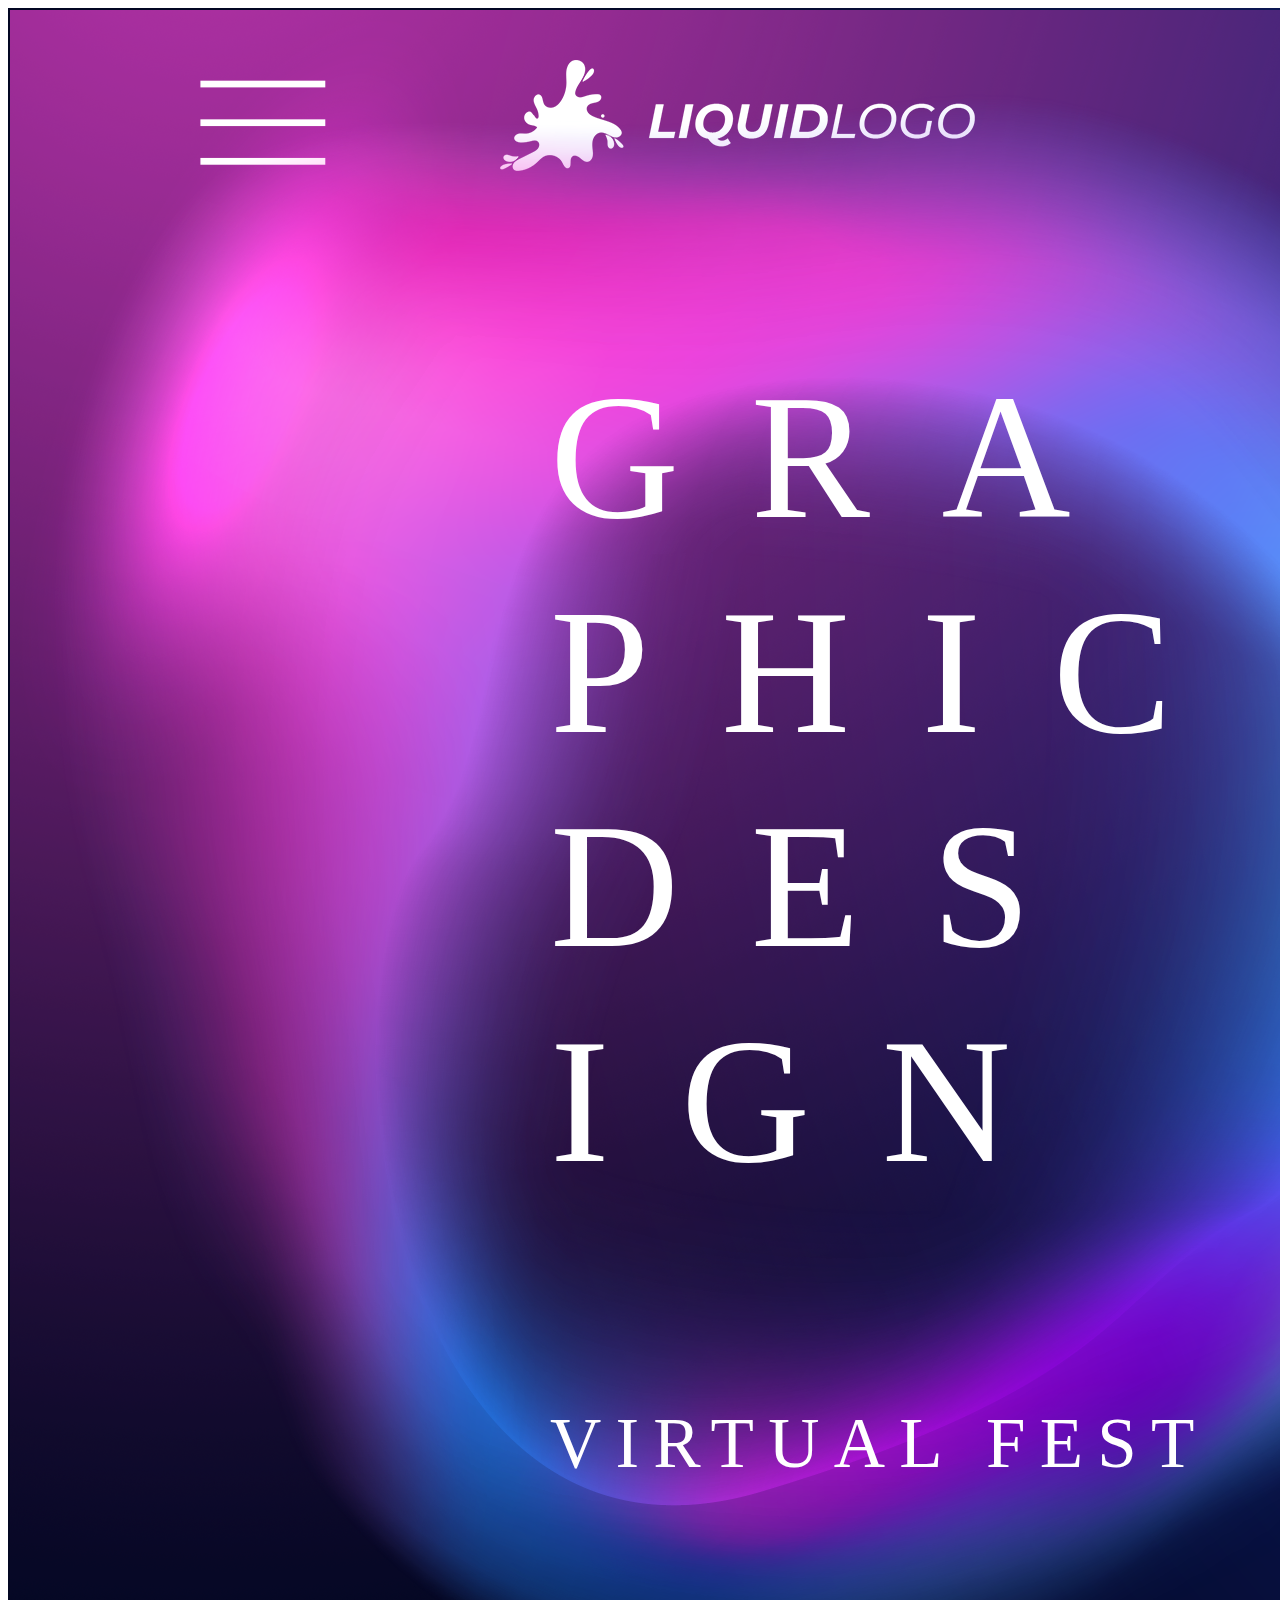
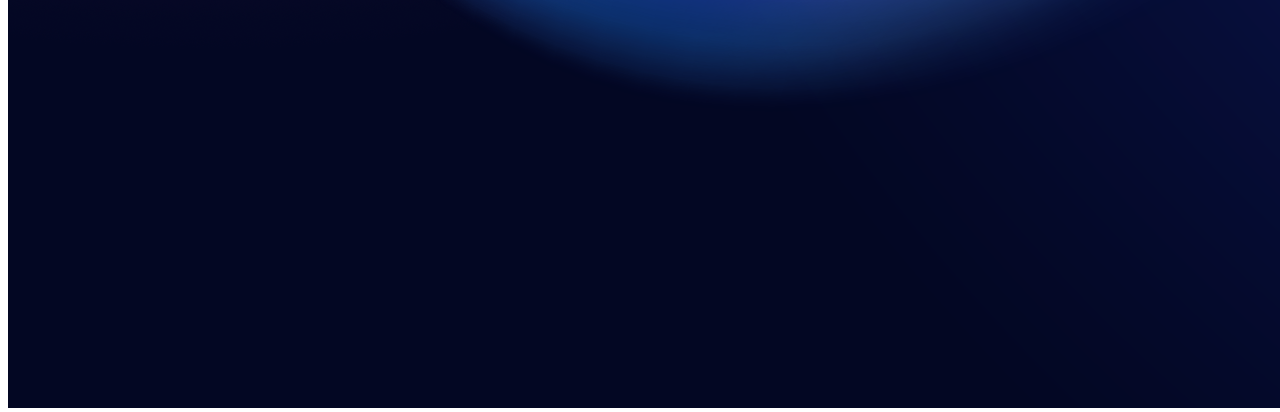
==== marsy.html @ c2bbe317 "first" ====
<!doctype html>
<html    contenteditable="false">
    <head
        autocapitalize="sentences">
        <title>
            MARSY
        </title>
        <meta charset="utf-8" />
        <link rel="stylesheet" type="text/css"  href="styles/styles.css">
    </head>
<body>
    <div class="container" >
        
        <img src="images/layers.png" margin="50";>
        <div">
            <nav>
                <ul>
                  <ld><a href="#">Home</a></ld>
                  <ld><a href="#">About</a></ld>
                  <ld><a href="#">Blog</a></ld>
                  <ld><a href="#">Event</a></ld>
                  <ld><a href="#">Contact</a></ld>
                </ul>
              </nav>
        </div> 
        <div class="ellipse">
            <img src="images/ellipse_532.png" >
        </div>
        <div class="vector">
            <img src="images/vector_smart_object_(double_click_to_edit)_535.png" >
        </div>
        <div class="rectangle">
            <img src="images/rectangle_494.png" >
        </div>
        <div class="logo">
            <img src="images/logo.png" >
        </div>  
        <div class="center">
            <img src="images/vector_smart_object_(double_click_to_edit)vector_smart_object_(double_click_to_edit)_533.png" cover;> 
            <p class="center-text"> GRA
                   PHIC
                   DES 
                   IGN
            </p> 
            <p class="VIRTUAL">VIRTUAL FEST</p>
            <p class="BIGGEST">THE BIGGEST
                VIRTUAL FESTIVAL
                IN THE WORLD</p>
            <p class="Artworks">+1000 Artworks | Over 150 Speakers</p>
            <p class="Lorem">Lorem ipsum dolor sit amet, consectetur adipiscing elit, sed do eiusmod 
                tempor incididunt ut labore et dolore magna aliqua. Quis ipsum suspendisse ultrices
                 gravida. Risus commodo viverra maecenas accumsan lacus vel facilisis.
            </p>
            <div class="button">
                <img src="images/rectangle_495.png" >
                <p class="button-text">
                    Get Now
                </p>
            </div>
            <div class="instagram">
                <img src="images/instagram_435.png">
            </div>
            <div class="facebook">
                <img src="images/facebook_434.png">
            </div>
            <div class="twitter">
                <img src="images/twitter_433.png">
            </div>
            <div class="whatsapp">
                <img src="images/whatsapp_432.png">
            </div>
        </div>
    </div>
    
    
</body>
---- styles/styles.css ----
.center {
  /* background: url("images/vector_smart_object_(double_click_to_edit)vector_smart_object_(double_click_to_edit)_533.png");>  */
  /* background-origin: content-box; */
  /* background-image: linear-gradient(rgba(0, 0, 0, 0.4), rgba(0, 0, 0, 0.4)), var('images/vector_smart_object_(double_click_to_edit)vector_smart_object_(double_click_to_edit)_533.png'); */
  /* background-size: cover; */
  position: absolute;
  top: 10%;
  left: 50px;
  color: white;
 }
.center-text {
  position: absolute;
  top: 5%;
  left: 500px;
  width: 50%;
  font-family: Montserat;
  font-size: 178.8px;
  line-height: 1.2;
  font-weight: 500;
  letter-spacing: 0.4em;
  /* background-color: hsla(0, 0%, 0%, 0.5); */
  /* color: rgb(255, 255, 255); */
  }
.VIRTUAL{
  position: absolute;
  bottom: 10%;
  left: 500px;
  /* width: 10%; */
  font-family: Montserrat;
  font-size: 71px;
  line-height: 1.2;
  font-weight: 500;
  letter-spacing: 0.2em;
  color: #ffffff;
}
.BIGGEST{
  position: absolute;
  top: 10%;
  left: 2000px;
  width: 80%;
  font-family: Montserrat;
  font-size: 100px;
  line-height: 1.2;
  font-weight: 500;
  letter-spacing: 0.2em;
  color: #ffffff;
}
.Artworks{
  position: absolute;
  top: 35%;
  left: 2000px;
  width: 100%;
  font-family: Montserrat;
  font-size: 58.4px;
  line-height: 1.2;
  font-weight: 300;
  letter-spacing: 0.1em;
  color: #ffffff;
}
.Lorem{
  position: absolute;
  top: 45%;
  left: 2000px;
  width: 80%;
  font-family: Montserrat;
  font-size: 50px;
  line-height: 1.2;
  font-weight: 300;
  color: #ffffff;
}
.button{
  position: absolute;
  top: 75%;
  left: 2050px;
  width: 100%;
  width: 493px;
  height: 137px;
  background-color: #ffffff;
  border-radius: 68.4px;
  background-color: transparent;
}
.button-text{
  position: absolute;
  top: -20%;
  left: 30%;
  width: 100%;
  font-family: Montserrat;
  font-size: 58.4px;
  line-height: 88px;
  font-weight: 500;
  color: #19154d;
}
.instagram{
  position: absolute;
  bottom: 15%;
  right: -95%;
  width: 64px;
  height: 64px;
  color: #ffffff;
  background-color: transparent;
}
.facebook{
  position: absolute;
  bottom: 10%;
  right: -95%;
  width: 64px;
  height: 64px;
  color: #ffffff;
  background-color: transparent;
}
.twitter{
  position: absolute;
  bottom: 5%;
  right: -95%;
  width: 64px;
  height: 64px;
  color: #ffffff;
  background-color: transparent;
}
.whatsapp{
  position: absolute;
  bottom: 0%;
  right: -95%;
  width: 64px;
  height: 64px;
  color: #ffffff;
  background-color: transparent;
}
.ellipse{
  position: absolute;
  top: 10px;
  left: 10px;
  mix-blend-mode: screen;
  width: 2023px;
  height: 1640px;
  /* background-image: linear-gradient(0.0deg, #ff3edb 0%, #000000 100%); */
  background-color: transparent;
}
.vector{
  mix-blend-mode: color-dodge;
  width: 464px;
  height: 807px;
}
.rectangle{
  position: absolute;
  top: 80px;
  left: 200px;
  color: #ffffff;
  background-color: transparent;
}
.logo {
  position: absolute;
  top: 60px;
  left: 500px;
  width: 475px;
  height: 111px;
  font-size: 50px;
  color: #ffffff;
  background-color: transparent;
}
.container {
  position: absolute;
  
}
/* menu */
.image-container {
  position: relative;
}

.image-container img {
  width: 3556px;
  height: 2000px;
}
nav ul {
  position: absolute;
  top: 40px;
  left: 2000px;
  width: 100%;
  /* text-align: right;  */
  font-family: Montserrat;
  font-size: 50px;
  line-height: 50px;
  font-weight: 600;
  /* color: #e03d3d; */
}
nav ld {
  margin-right: 100px;
}
nav a {
  color: #ffffff;
}
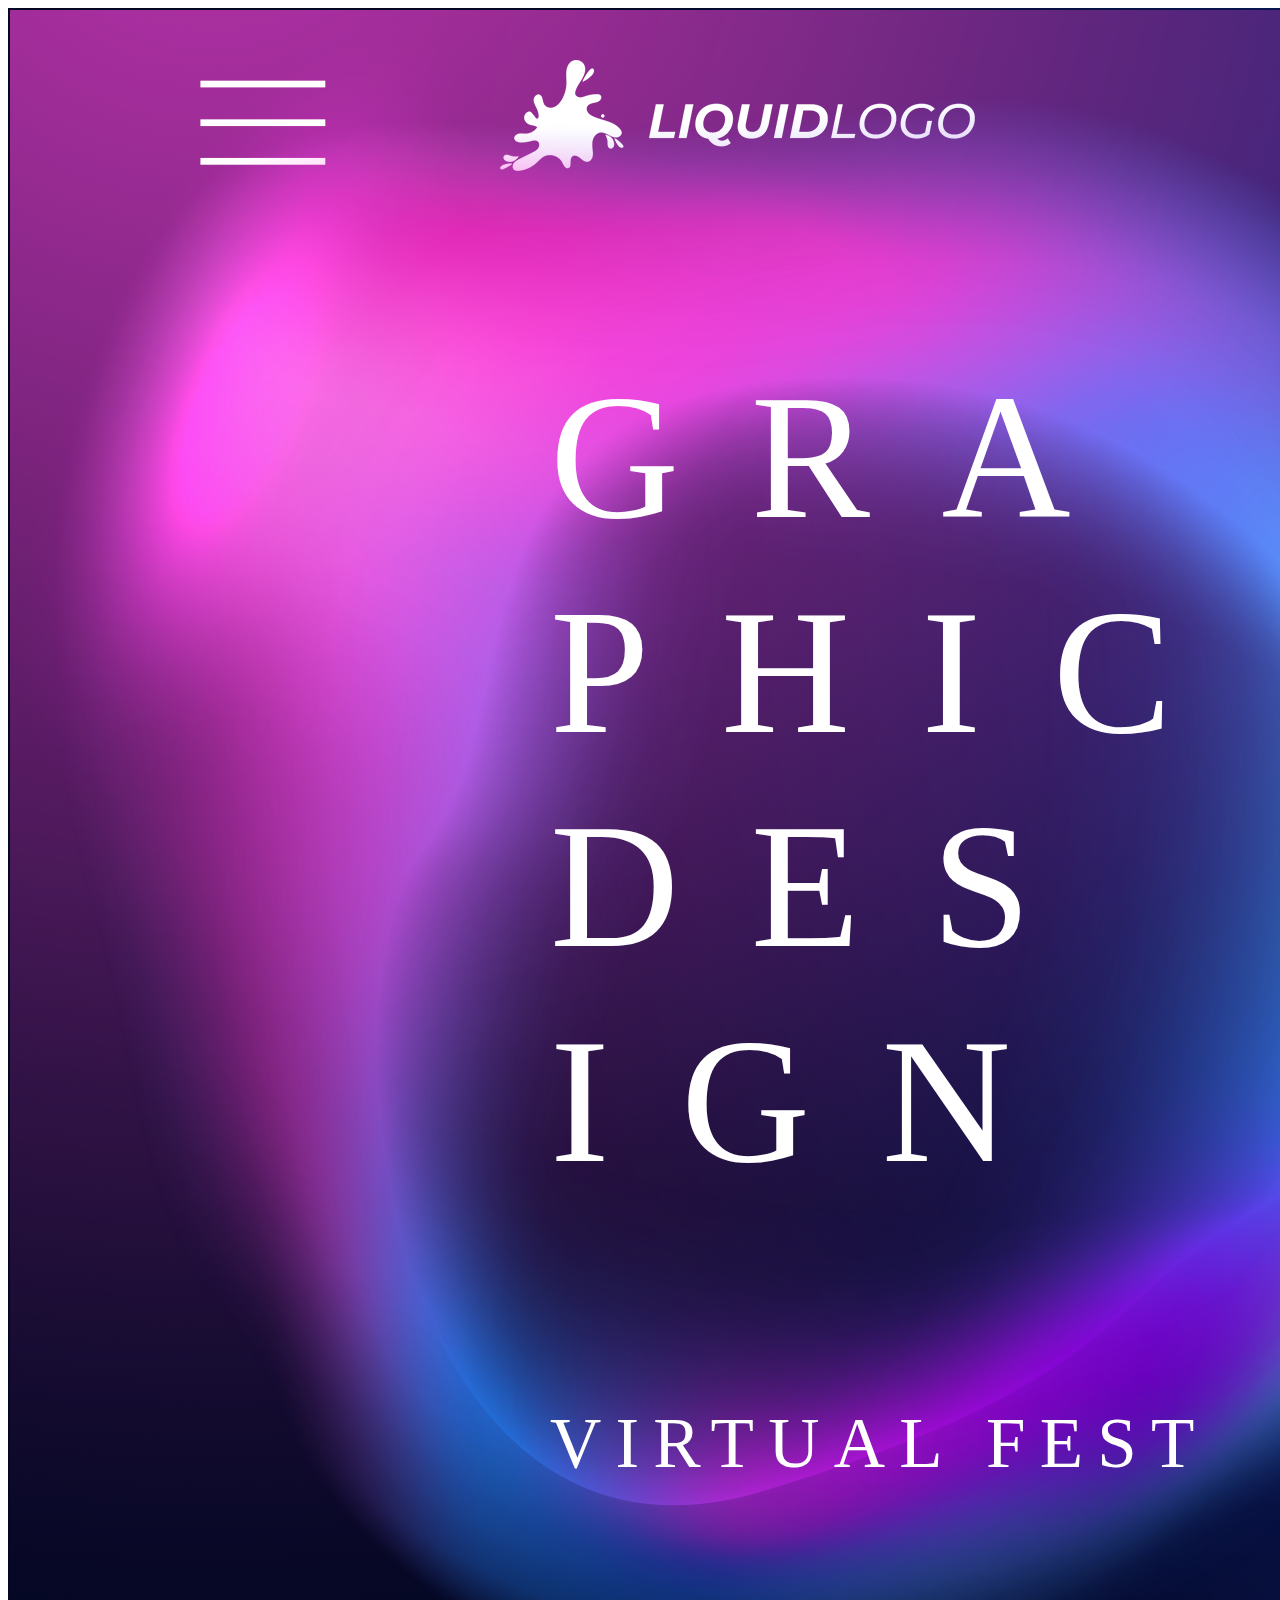
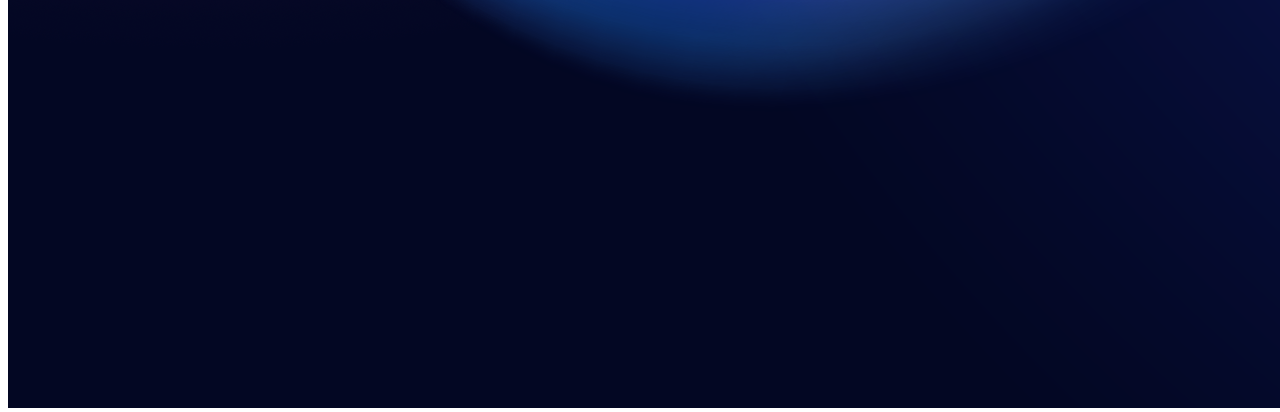
==== commit 4cf32dce: "add position" ====
--- a/marsy.html
+++ b/marsy.html
@@ -3,7 +3,7 @@
     <head
         autocapitalize="sentences">
         <title>
-            MARSY
+            MARSY 
         </title>
         <meta charset="utf-8" />
         <link rel="stylesheet" type="text/css"  href="styles/styles.css">
--- a/styles/styles.css
+++ b/styles/styles.css
@@ -137,6 +137,9 @@
   background-color: transparent;
 }
 .vector{
+  position: absolute;
+  top: 10px;
+  left: 10px;
   mix-blend-mode: color-dodge;
   width: 464px;
   height: 807px;
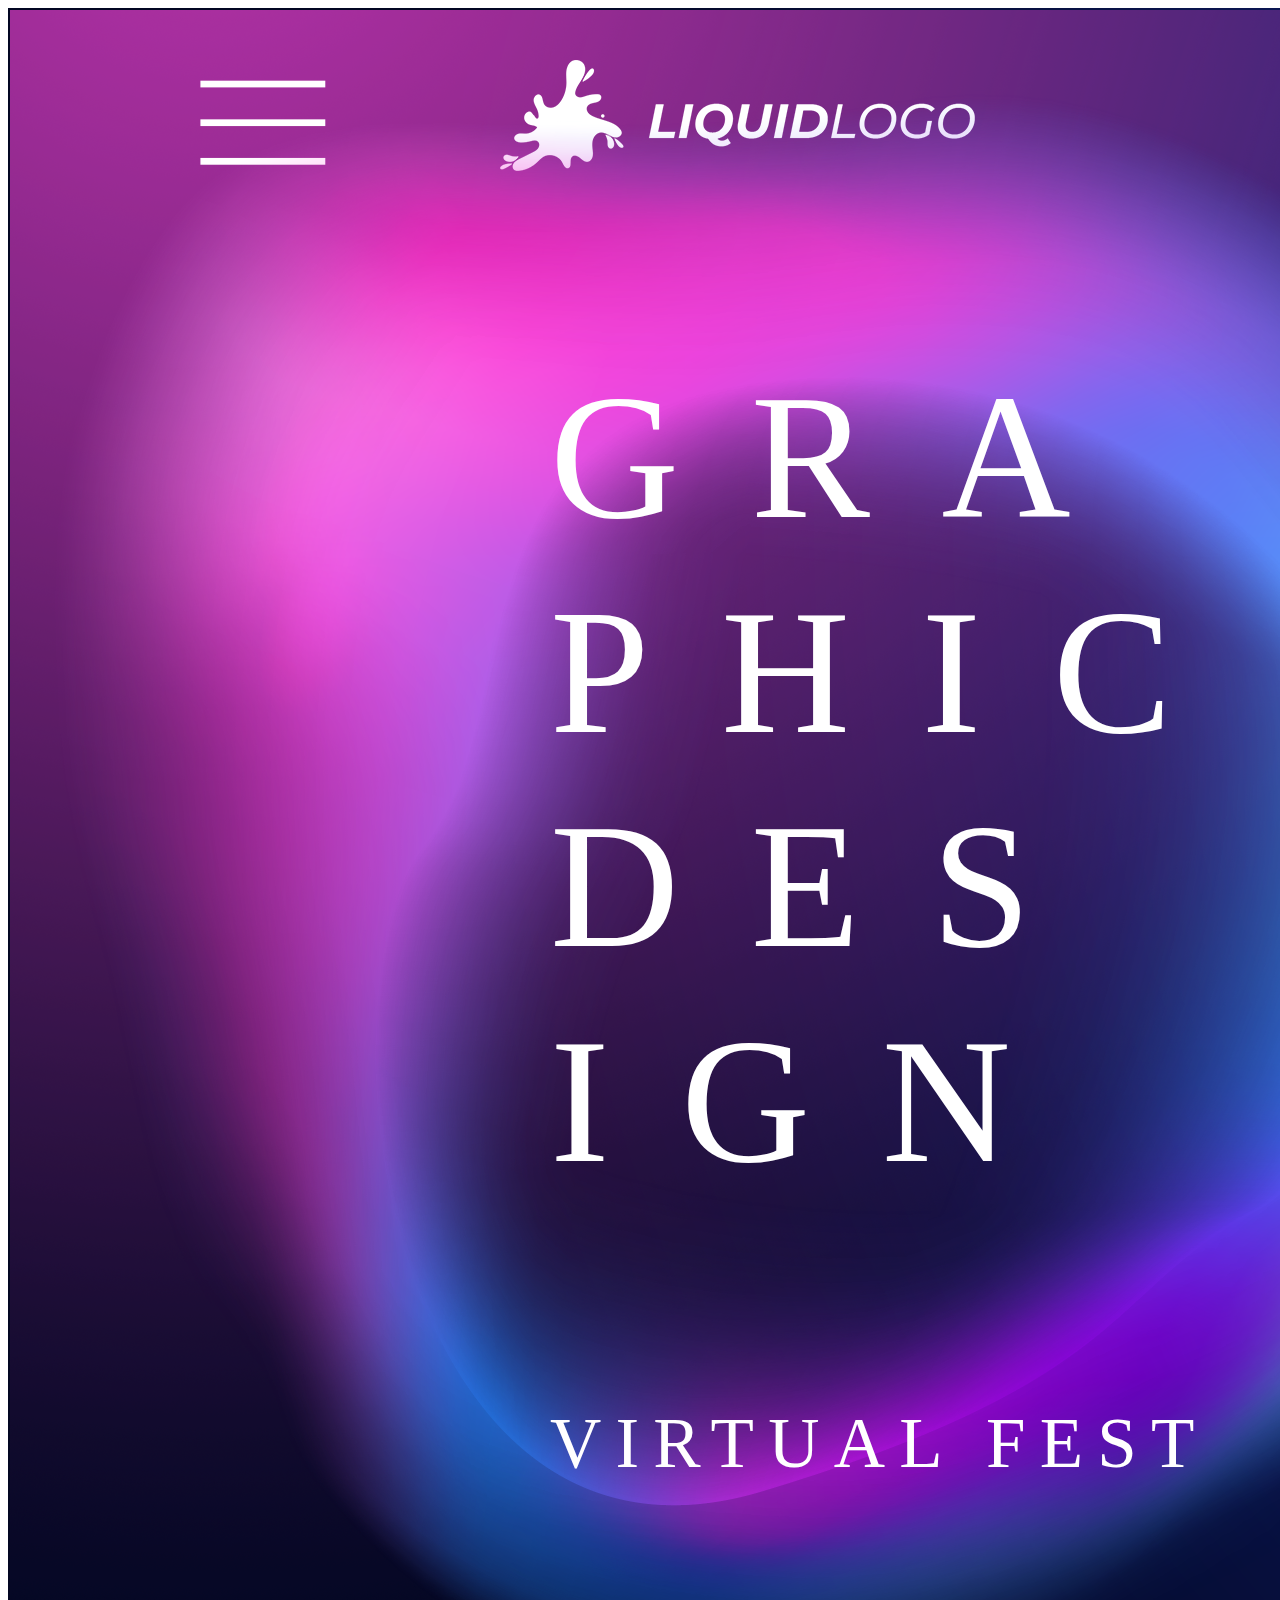
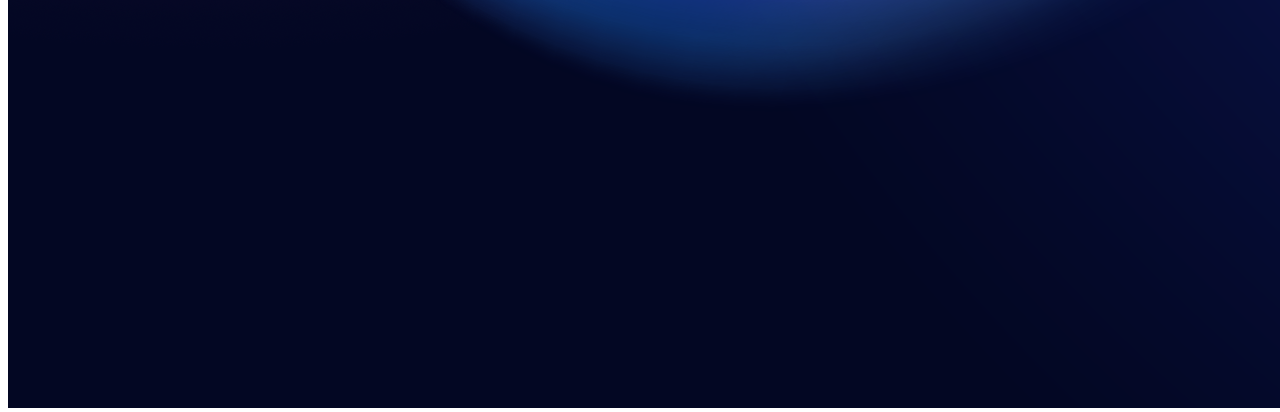
==== commit 25e7250c: "ellipse" ====
--- a/marsy.html
+++ b/marsy.html
@@ -28,6 +28,9 @@
         </div>
         <div class="vector">
             <img src="images/vector_smart_object_(double_click_to_edit)_535.png" >
+        </div>
+        <div class="vector-smart">
+            <img src="images/vector_smart_object_(double_click_to_edit)_534.png" >
         </div>
         <div class="rectangle">
             <img src="images/rectangle_494.png" >
--- a/styles/styles.css
+++ b/styles/styles.css
@@ -138,11 +138,21 @@
 }
 .vector{
   position: absolute;
-  top: 10px;
-  left: 10px;
-  mix-blend-mode: color-dodge;
+  top: 140px;
+  left: 120px;
+  mix-blend-mode: lighten;
   width: 464px;
   height: 807px;
+}
+.vector-smart{
+  position: absolute;
+  top: 90px;
+  left: 90px;
+  background-blend-mode: color-dodge;
+  mix-Blend-mode: lighten;
+  transform: rotate(10deg);
+  width: 464px;
+  height: 807px; 
 }
 .rectangle{
   position: absolute;
